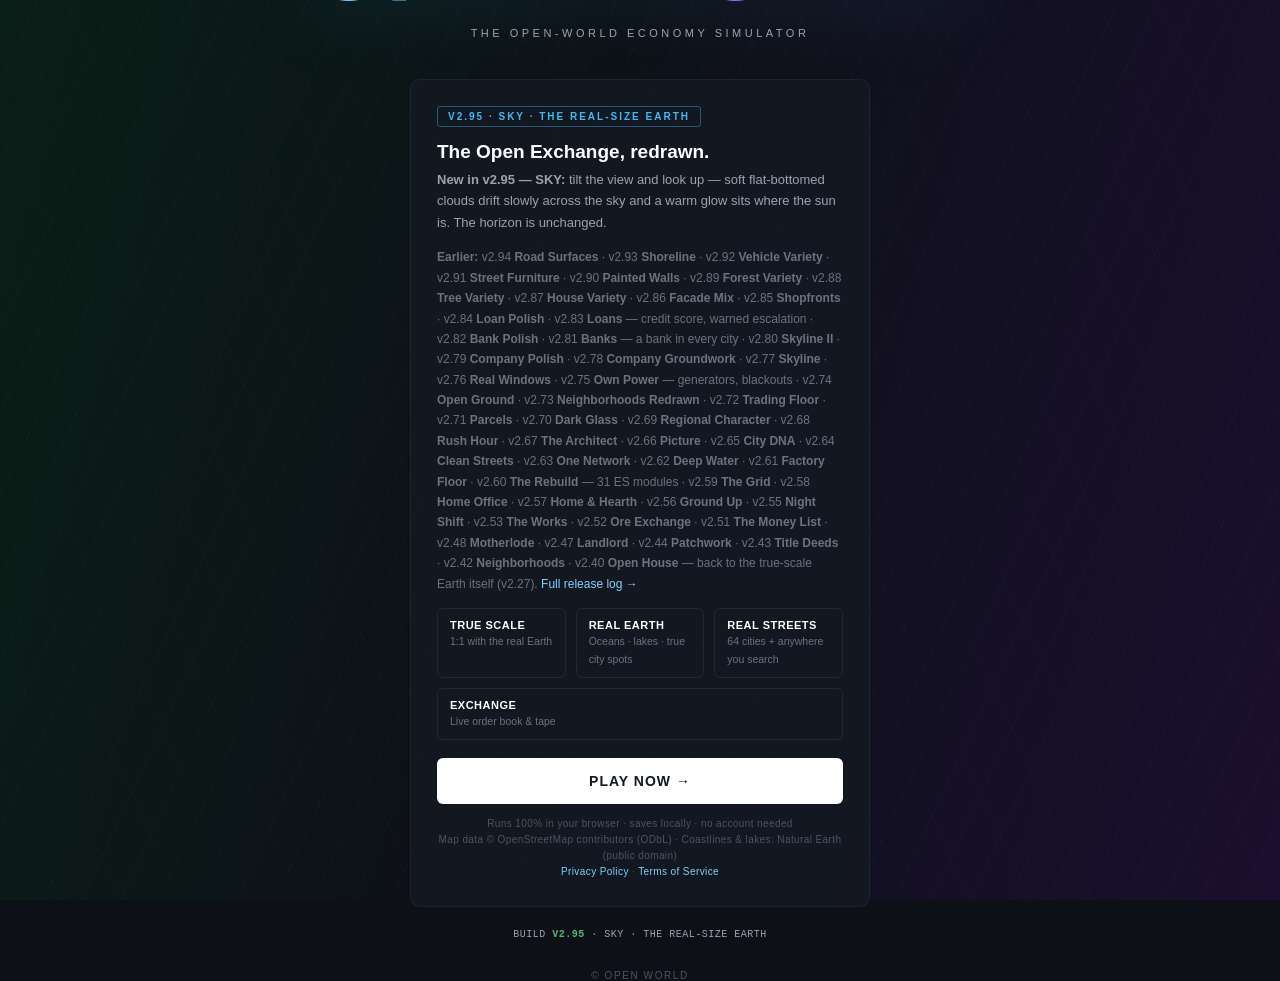
==== index.html @ a8e37529 "v2.95 Sky: soft drifting clouds and a sun glow, horizon unchanged Co-Authored-By: Claude Sonnet 5.5 " ====
<!DOCTYPE html>
<html lang="en">
<head>
<meta charset="UTF-8">
<meta name="viewport" content="width=device-width, initial-scale=1.0">
<title>Open World — The Open-World Economy Simulator</title>
<style>
:root{--mut:#9CA3AF;--dim:#6B7280;--green:#48BB78;--blue:#63B3ED;--line:#4A5568}
*{box-sizing:border-box}
html,body{margin:0;height:100%;background:#0D1117;color:#E2E8F0;
  font-family:-apple-system,BlinkMacSystemFont,'Segoe UI',Inter,Roboto,Arial,sans-serif}
body{display:flex;flex-direction:column;align-items:center;justify-content:center;gap:0;
  background:
    repeating-linear-gradient(115deg,transparent 0 34px,rgba(125,211,252,.022) 34px 35px),
    repeating-linear-gradient(65deg,transparent 0 54px,rgba(192,132,252,.02) 54px 55px),
    linear-gradient(105deg,#0a1f17 0%,#0d1117 42%,#1a0f2e 100%)}
.mark{font-weight:900;font-size:clamp(46px,9vw,96px);letter-spacing:-.5px;line-height:1;
  background:linear-gradient(90deg,#7DD3FC 0%,#38BDF8 30%,#A855F7 75%,#C084FC 100%);
  -webkit-background-clip:text;background-clip:text;color:transparent;
  filter:drop-shadow(0 6px 40px rgba(56,189,248,.18))}
.sub{margin-top:12px;font-size:11px;letter-spacing:3.5px;color:var(--mut);text-transform:uppercase}
.card{margin-top:40px;width:min(460px,90vw);background:rgba(20,25,35,.85);
  border:1px solid rgba(255,255,255,.05);border-radius:10px;padding:26px}
.pill{display:inline-block;font-size:10px;font-weight:800;letter-spacing:2px;color:#38BDF8;
  border:1px solid rgba(56,189,248,.4);border-radius:3px;padding:4px 10px;text-transform:uppercase}
h1{font-size:19px;margin:14px 0 6px;color:#fff}
p{font-size:13px;color:var(--mut);line-height:1.65;margin:0 0 14px}
.feat{display:flex;gap:10px;flex-wrap:wrap;margin:0 0 18px}
.f{flex:1;min-width:120px;border:1px solid rgba(255,255,255,.07);border-radius:6px;padding:10px 12px}
.f b{display:block;font-size:11px;color:#fff;letter-spacing:.5px}
.f span{font-size:10.5px;color:var(--dim)}
.go{display:block;width:100%;text-align:center;background:#fff;color:#111827;font-weight:800;
  font-size:14px;letter-spacing:1px;border-radius:6px;padding:15px;text-decoration:none;
  transition:box-shadow .15s,transform .08s}
.go:hover{box-shadow:0 8px 30px rgba(255,255,255,.22)}
.go:active{transform:scale(.98)}
.tiny{margin-top:12px;font-size:10px;color:#4B5563;text-align:center;letter-spacing:.4px;line-height:1.6}
.foot{margin-top:30px;font-size:10px;letter-spacing:1.6px;color:#4B5563;text-transform:uppercase}
.stats{margin-top:22px;font-family:ui-monospace,Consolas,monospace;font-size:10px;color:var(--mut);
  letter-spacing:.5px}
.stats b{color:var(--green)}
.news .old{color:var(--dim);font-size:12px;line-height:1.7}
.news a{color:#7DD3FC;text-decoration:none}
.news a:hover{text-decoration:underline}
.tiny a{color:#7DD3FC;text-decoration:none}
.tiny a:hover{text-decoration:underline}
</style>
</head>
<body>
<div class="mark">OPEN WORLD</div>
<div class="sub">The Open-World Economy Simulator</div>
<div class="card">
  <span class="pill">v2.95 · Sky · The Real-Size Earth</span>
  <h1>The Open Exchange, redrawn.</h1>
  <div class="news" id="news">
    <p><b>New in v2.95 — SKY:</b> tilt the view and look up — soft flat-bottomed clouds drift slowly across the sky and a warm glow sits where the sun is. The horizon is unchanged.</p>
    <p class="old"><b>Earlier:</b> v2.94 <b>Road Surfaces</b> · v2.93 <b>Shoreline</b> · v2.92 <b>Vehicle Variety</b> · v2.91 <b>Street Furniture</b> · v2.90 <b>Painted Walls</b> · v2.89 <b>Forest Variety</b> · v2.88 <b>Tree Variety</b> · v2.87 <b>House Variety</b> · v2.86 <b>Facade Mix</b> · v2.85 <b>Shopfronts</b> · v2.84 <b>Loan Polish</b> · v2.83 <b>Loans</b> — credit score, warned escalation · v2.82 <b>Bank Polish</b> · v2.81 <b>Banks</b> — a bank in every city · v2.80 <b>Skyline II</b> · v2.79 <b>Company Polish</b> · v2.78 <b>Company Groundwork</b> · v2.77 <b>Skyline</b> · v2.76 <b>Real Windows</b> · v2.75 <b>Own Power</b> — generators, blackouts · v2.74 <b>Open Ground</b> · v2.73 <b>Neighborhoods Redrawn</b> · v2.72 <b>Trading Floor</b> · v2.71 <b>Parcels</b> · v2.70 <b>Dark Glass</b> · v2.69 <b>Regional Character</b> · v2.68 <b>Rush Hour</b> · v2.67 <b>The Architect</b> · v2.66 <b>Picture</b> · v2.65 <b>City DNA</b> · v2.64 <b>Clean Streets</b> · v2.63 <b>One Network</b> · v2.62 <b>Deep Water</b> · v2.61 <b>Factory Floor</b> · v2.60 <b>The Rebuild</b> — 31 ES modules · v2.59 <b>The Grid</b> · v2.58 <b>Home Office</b> · v2.57 <b>Home &amp; Hearth</b> · v2.56 <b>Ground Up</b> · v2.55 <b>Night Shift</b> · v2.53 <b>The Works</b> · v2.52 <b>Ore Exchange</b> · v2.51 <b>The Money List</b> · v2.48 <b>Motherlode</b> · v2.47 <b>Landlord</b> · v2.44 <b>Patchwork</b> · v2.43 <b>Title Deeds</b> · v2.42 <b>Neighborhoods</b> · v2.40 <b>Open House</b> — back to the true-scale Earth itself (v2.27). <a href="CHANGES.md">Full release log →</a></p>
  </div>
  <div class="feat">
    <div class="f"><b>TRUE SCALE</b><span>1:1 with the real Earth</span></div>
    <div class="f"><b>REAL EARTH</b><span>Oceans · lakes · true city spots</span></div>
    <div class="f"><b>REAL STREETS</b><span>64 cities + anywhere you search</span></div>
    <div class="f"><b>EXCHANGE</b><span>Live order book &amp; tape</span></div>
  </div>
  <a class="go" href="openworld.html?v=2.95">PLAY NOW →</a>
  <div class="tiny">Runs 100% in your browser · saves locally · no account needed<br>
  Map data © OpenStreetMap contributors (ODbL) · Coastlines &amp; lakes: Natural Earth (public domain)<br>
  <a href="privacy.html">Privacy Policy</a> · <a href="terms.html">Terms of Service</a></div>
</div>
<div class="stats">BUILD <b>V2.95</b> · SKY · THE REAL-SIZE EARTH</div>
<div class="foot">© Open World</div>
</body>
</html>
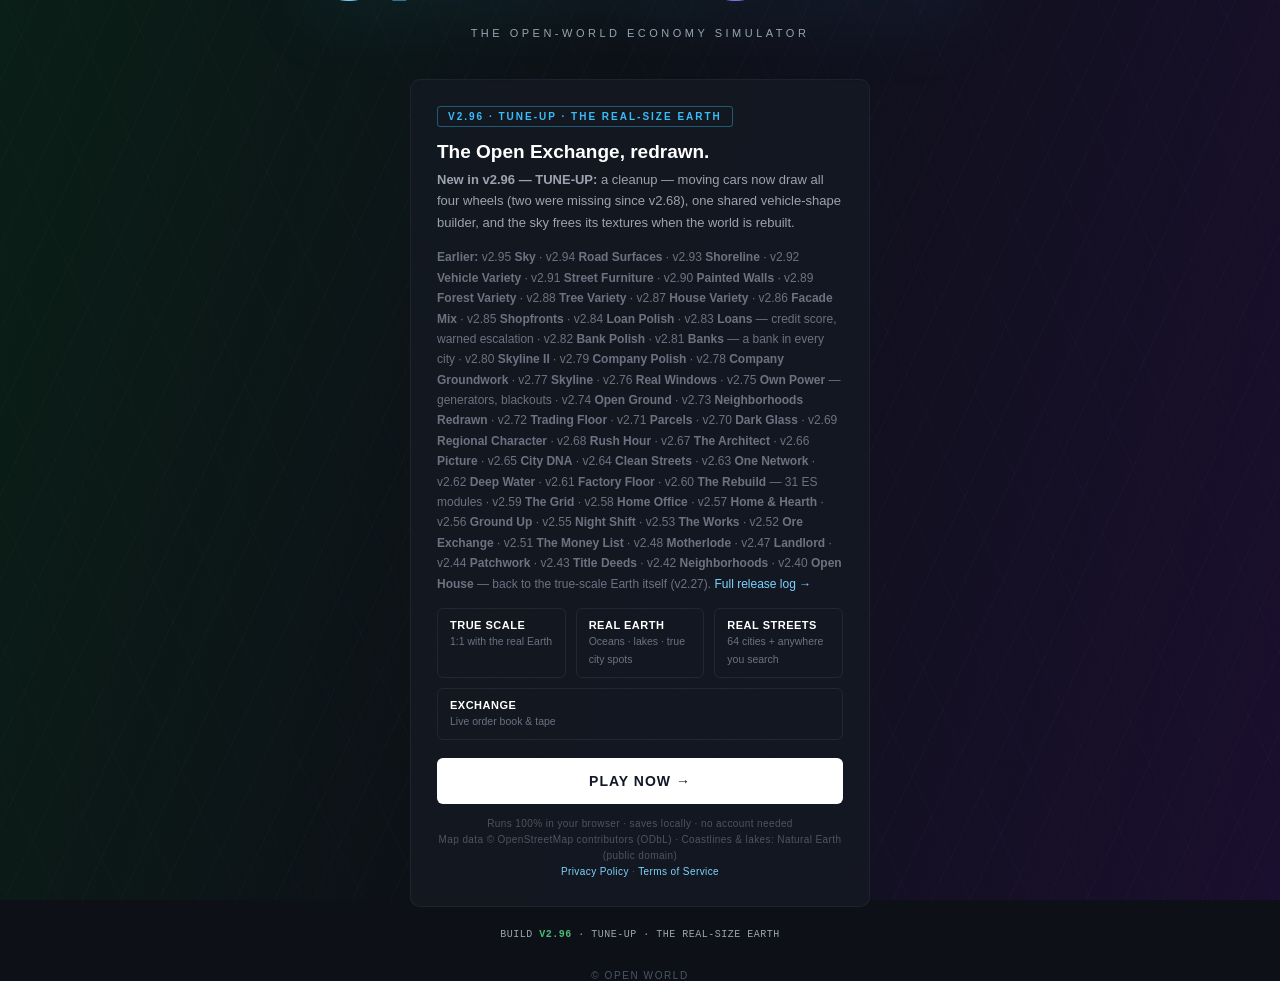
==== commit 1d253890: "v2.96 Tune-Up: fix missing moving-car wheels, shared vehicle matrix builder, sky texture cleanup Co-" ====
--- a/index.html
+++ b/index.html
@@ -50,11 +50,11 @@
 <div class="mark">OPEN WORLD</div>
 <div class="sub">The Open-World Economy Simulator</div>
 <div class="card">
-  <span class="pill">v2.95 · Sky · The Real-Size Earth</span>
+  <span class="pill">v2.96 · Tune-Up · The Real-Size Earth</span>
   <h1>The Open Exchange, redrawn.</h1>
   <div class="news" id="news">
-    <p><b>New in v2.95 — SKY:</b> tilt the view and look up — soft flat-bottomed clouds drift slowly across the sky and a warm glow sits where the sun is. The horizon is unchanged.</p>
-    <p class="old"><b>Earlier:</b> v2.94 <b>Road Surfaces</b> · v2.93 <b>Shoreline</b> · v2.92 <b>Vehicle Variety</b> · v2.91 <b>Street Furniture</b> · v2.90 <b>Painted Walls</b> · v2.89 <b>Forest Variety</b> · v2.88 <b>Tree Variety</b> · v2.87 <b>House Variety</b> · v2.86 <b>Facade Mix</b> · v2.85 <b>Shopfronts</b> · v2.84 <b>Loan Polish</b> · v2.83 <b>Loans</b> — credit score, warned escalation · v2.82 <b>Bank Polish</b> · v2.81 <b>Banks</b> — a bank in every city · v2.80 <b>Skyline II</b> · v2.79 <b>Company Polish</b> · v2.78 <b>Company Groundwork</b> · v2.77 <b>Skyline</b> · v2.76 <b>Real Windows</b> · v2.75 <b>Own Power</b> — generators, blackouts · v2.74 <b>Open Ground</b> · v2.73 <b>Neighborhoods Redrawn</b> · v2.72 <b>Trading Floor</b> · v2.71 <b>Parcels</b> · v2.70 <b>Dark Glass</b> · v2.69 <b>Regional Character</b> · v2.68 <b>Rush Hour</b> · v2.67 <b>The Architect</b> · v2.66 <b>Picture</b> · v2.65 <b>City DNA</b> · v2.64 <b>Clean Streets</b> · v2.63 <b>One Network</b> · v2.62 <b>Deep Water</b> · v2.61 <b>Factory Floor</b> · v2.60 <b>The Rebuild</b> — 31 ES modules · v2.59 <b>The Grid</b> · v2.58 <b>Home Office</b> · v2.57 <b>Home &amp; Hearth</b> · v2.56 <b>Ground Up</b> · v2.55 <b>Night Shift</b> · v2.53 <b>The Works</b> · v2.52 <b>Ore Exchange</b> · v2.51 <b>The Money List</b> · v2.48 <b>Motherlode</b> · v2.47 <b>Landlord</b> · v2.44 <b>Patchwork</b> · v2.43 <b>Title Deeds</b> · v2.42 <b>Neighborhoods</b> · v2.40 <b>Open House</b> — back to the true-scale Earth itself (v2.27). <a href="CHANGES.md">Full release log →</a></p>
+    <p><b>New in v2.96 — TUNE-UP:</b> a cleanup — moving cars now draw all four wheels (two were missing since v2.68), one shared vehicle-shape builder, and the sky frees its textures when the world is rebuilt.</p>
+    <p class="old"><b>Earlier:</b> v2.95 <b>Sky</b> · v2.94 <b>Road Surfaces</b> · v2.93 <b>Shoreline</b> · v2.92 <b>Vehicle Variety</b> · v2.91 <b>Street Furniture</b> · v2.90 <b>Painted Walls</b> · v2.89 <b>Forest Variety</b> · v2.88 <b>Tree Variety</b> · v2.87 <b>House Variety</b> · v2.86 <b>Facade Mix</b> · v2.85 <b>Shopfronts</b> · v2.84 <b>Loan Polish</b> · v2.83 <b>Loans</b> — credit score, warned escalation · v2.82 <b>Bank Polish</b> · v2.81 <b>Banks</b> — a bank in every city · v2.80 <b>Skyline II</b> · v2.79 <b>Company Polish</b> · v2.78 <b>Company Groundwork</b> · v2.77 <b>Skyline</b> · v2.76 <b>Real Windows</b> · v2.75 <b>Own Power</b> — generators, blackouts · v2.74 <b>Open Ground</b> · v2.73 <b>Neighborhoods Redrawn</b> · v2.72 <b>Trading Floor</b> · v2.71 <b>Parcels</b> · v2.70 <b>Dark Glass</b> · v2.69 <b>Regional Character</b> · v2.68 <b>Rush Hour</b> · v2.67 <b>The Architect</b> · v2.66 <b>Picture</b> · v2.65 <b>City DNA</b> · v2.64 <b>Clean Streets</b> · v2.63 <b>One Network</b> · v2.62 <b>Deep Water</b> · v2.61 <b>Factory Floor</b> · v2.60 <b>The Rebuild</b> — 31 ES modules · v2.59 <b>The Grid</b> · v2.58 <b>Home Office</b> · v2.57 <b>Home &amp; Hearth</b> · v2.56 <b>Ground Up</b> · v2.55 <b>Night Shift</b> · v2.53 <b>The Works</b> · v2.52 <b>Ore Exchange</b> · v2.51 <b>The Money List</b> · v2.48 <b>Motherlode</b> · v2.47 <b>Landlord</b> · v2.44 <b>Patchwork</b> · v2.43 <b>Title Deeds</b> · v2.42 <b>Neighborhoods</b> · v2.40 <b>Open House</b> — back to the true-scale Earth itself (v2.27). <a href="CHANGES.md">Full release log →</a></p>
   </div>
   <div class="feat">
     <div class="f"><b>TRUE SCALE</b><span>1:1 with the real Earth</span></div>
@@ -62,12 +62,12 @@
     <div class="f"><b>REAL STREETS</b><span>64 cities + anywhere you search</span></div>
     <div class="f"><b>EXCHANGE</b><span>Live order book &amp; tape</span></div>
   </div>
-  <a class="go" href="openworld.html?v=2.95">PLAY NOW →</a>
+  <a class="go" href="openworld.html?v=2.96">PLAY NOW →</a>
   <div class="tiny">Runs 100% in your browser · saves locally · no account needed<br>
   Map data © OpenStreetMap contributors (ODbL) · Coastlines &amp; lakes: Natural Earth (public domain)<br>
   <a href="privacy.html">Privacy Policy</a> · <a href="terms.html">Terms of Service</a></div>
 </div>
-<div class="stats">BUILD <b>V2.95</b> · SKY · THE REAL-SIZE EARTH</div>
+<div class="stats">BUILD <b>V2.96</b> · TUNE-UP · THE REAL-SIZE EARTH</div>
 <div class="foot">© Open World</div>
 </body>
 </html>
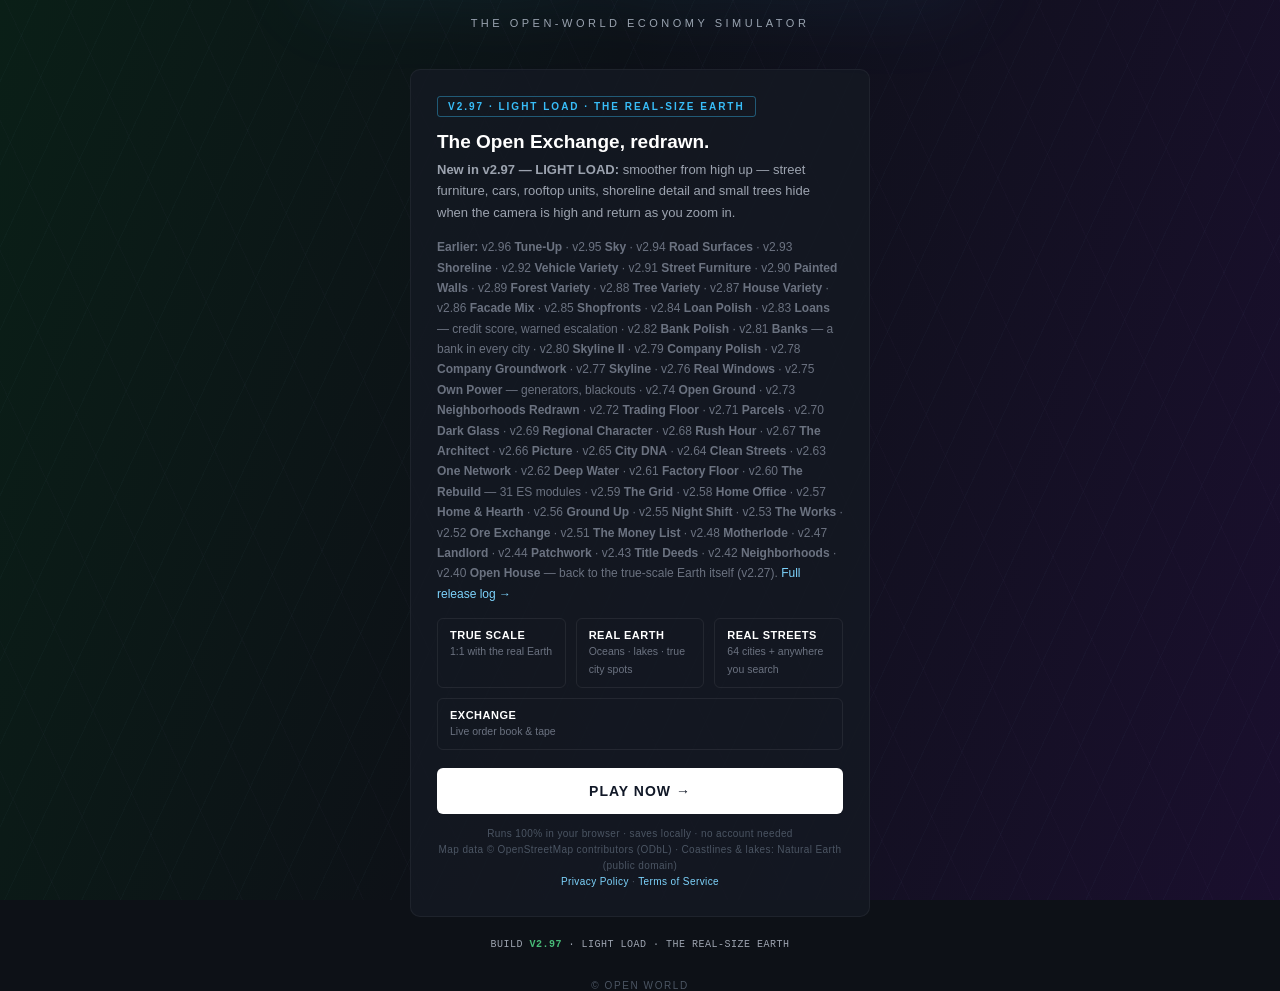
==== commit 3dc6e5ec: "v2.97 Light Load: small props and trees hide from a high camera (proplod), traffic skips work while " ====
--- a/index.html
+++ b/index.html
@@ -50,11 +50,11 @@
 <div class="mark">OPEN WORLD</div>
 <div class="sub">The Open-World Economy Simulator</div>
 <div class="card">
-  <span class="pill">v2.96 · Tune-Up · The Real-Size Earth</span>
+  <span class="pill">v2.97 · Light Load · The Real-Size Earth</span>
   <h1>The Open Exchange, redrawn.</h1>
   <div class="news" id="news">
-    <p><b>New in v2.96 — TUNE-UP:</b> a cleanup — moving cars now draw all four wheels (two were missing since v2.68), one shared vehicle-shape builder, and the sky frees its textures when the world is rebuilt.</p>
-    <p class="old"><b>Earlier:</b> v2.95 <b>Sky</b> · v2.94 <b>Road Surfaces</b> · v2.93 <b>Shoreline</b> · v2.92 <b>Vehicle Variety</b> · v2.91 <b>Street Furniture</b> · v2.90 <b>Painted Walls</b> · v2.89 <b>Forest Variety</b> · v2.88 <b>Tree Variety</b> · v2.87 <b>House Variety</b> · v2.86 <b>Facade Mix</b> · v2.85 <b>Shopfronts</b> · v2.84 <b>Loan Polish</b> · v2.83 <b>Loans</b> — credit score, warned escalation · v2.82 <b>Bank Polish</b> · v2.81 <b>Banks</b> — a bank in every city · v2.80 <b>Skyline II</b> · v2.79 <b>Company Polish</b> · v2.78 <b>Company Groundwork</b> · v2.77 <b>Skyline</b> · v2.76 <b>Real Windows</b> · v2.75 <b>Own Power</b> — generators, blackouts · v2.74 <b>Open Ground</b> · v2.73 <b>Neighborhoods Redrawn</b> · v2.72 <b>Trading Floor</b> · v2.71 <b>Parcels</b> · v2.70 <b>Dark Glass</b> · v2.69 <b>Regional Character</b> · v2.68 <b>Rush Hour</b> · v2.67 <b>The Architect</b> · v2.66 <b>Picture</b> · v2.65 <b>City DNA</b> · v2.64 <b>Clean Streets</b> · v2.63 <b>One Network</b> · v2.62 <b>Deep Water</b> · v2.61 <b>Factory Floor</b> · v2.60 <b>The Rebuild</b> — 31 ES modules · v2.59 <b>The Grid</b> · v2.58 <b>Home Office</b> · v2.57 <b>Home &amp; Hearth</b> · v2.56 <b>Ground Up</b> · v2.55 <b>Night Shift</b> · v2.53 <b>The Works</b> · v2.52 <b>Ore Exchange</b> · v2.51 <b>The Money List</b> · v2.48 <b>Motherlode</b> · v2.47 <b>Landlord</b> · v2.44 <b>Patchwork</b> · v2.43 <b>Title Deeds</b> · v2.42 <b>Neighborhoods</b> · v2.40 <b>Open House</b> — back to the true-scale Earth itself (v2.27). <a href="CHANGES.md">Full release log →</a></p>
+    <p><b>New in v2.97 — LIGHT LOAD:</b> smoother from high up — street furniture, cars, rooftop units, shoreline detail and small trees hide when the camera is high and return as you zoom in.</p>
+    <p class="old"><b>Earlier:</b> v2.96 <b>Tune-Up</b> · v2.95 <b>Sky</b> · v2.94 <b>Road Surfaces</b> · v2.93 <b>Shoreline</b> · v2.92 <b>Vehicle Variety</b> · v2.91 <b>Street Furniture</b> · v2.90 <b>Painted Walls</b> · v2.89 <b>Forest Variety</b> · v2.88 <b>Tree Variety</b> · v2.87 <b>House Variety</b> · v2.86 <b>Facade Mix</b> · v2.85 <b>Shopfronts</b> · v2.84 <b>Loan Polish</b> · v2.83 <b>Loans</b> — credit score, warned escalation · v2.82 <b>Bank Polish</b> · v2.81 <b>Banks</b> — a bank in every city · v2.80 <b>Skyline II</b> · v2.79 <b>Company Polish</b> · v2.78 <b>Company Groundwork</b> · v2.77 <b>Skyline</b> · v2.76 <b>Real Windows</b> · v2.75 <b>Own Power</b> — generators, blackouts · v2.74 <b>Open Ground</b> · v2.73 <b>Neighborhoods Redrawn</b> · v2.72 <b>Trading Floor</b> · v2.71 <b>Parcels</b> · v2.70 <b>Dark Glass</b> · v2.69 <b>Regional Character</b> · v2.68 <b>Rush Hour</b> · v2.67 <b>The Architect</b> · v2.66 <b>Picture</b> · v2.65 <b>City DNA</b> · v2.64 <b>Clean Streets</b> · v2.63 <b>One Network</b> · v2.62 <b>Deep Water</b> · v2.61 <b>Factory Floor</b> · v2.60 <b>The Rebuild</b> — 31 ES modules · v2.59 <b>The Grid</b> · v2.58 <b>Home Office</b> · v2.57 <b>Home &amp; Hearth</b> · v2.56 <b>Ground Up</b> · v2.55 <b>Night Shift</b> · v2.53 <b>The Works</b> · v2.52 <b>Ore Exchange</b> · v2.51 <b>The Money List</b> · v2.48 <b>Motherlode</b> · v2.47 <b>Landlord</b> · v2.44 <b>Patchwork</b> · v2.43 <b>Title Deeds</b> · v2.42 <b>Neighborhoods</b> · v2.40 <b>Open House</b> — back to the true-scale Earth itself (v2.27). <a href="CHANGES.md">Full release log →</a></p>
   </div>
   <div class="feat">
     <div class="f"><b>TRUE SCALE</b><span>1:1 with the real Earth</span></div>
@@ -62,12 +62,12 @@
     <div class="f"><b>REAL STREETS</b><span>64 cities + anywhere you search</span></div>
     <div class="f"><b>EXCHANGE</b><span>Live order book &amp; tape</span></div>
   </div>
-  <a class="go" href="openworld.html?v=2.96">PLAY NOW →</a>
+  <a class="go" href="openworld.html?v=2.97">PLAY NOW →</a>
   <div class="tiny">Runs 100% in your browser · saves locally · no account needed<br>
   Map data © OpenStreetMap contributors (ODbL) · Coastlines &amp; lakes: Natural Earth (public domain)<br>
   <a href="privacy.html">Privacy Policy</a> · <a href="terms.html">Terms of Service</a></div>
 </div>
-<div class="stats">BUILD <b>V2.96</b> · TUNE-UP · THE REAL-SIZE EARTH</div>
+<div class="stats">BUILD <b>V2.97</b> · LIGHT LOAD · THE REAL-SIZE EARTH</div>
 <div class="foot">© Open World</div>
 </body>
 </html>
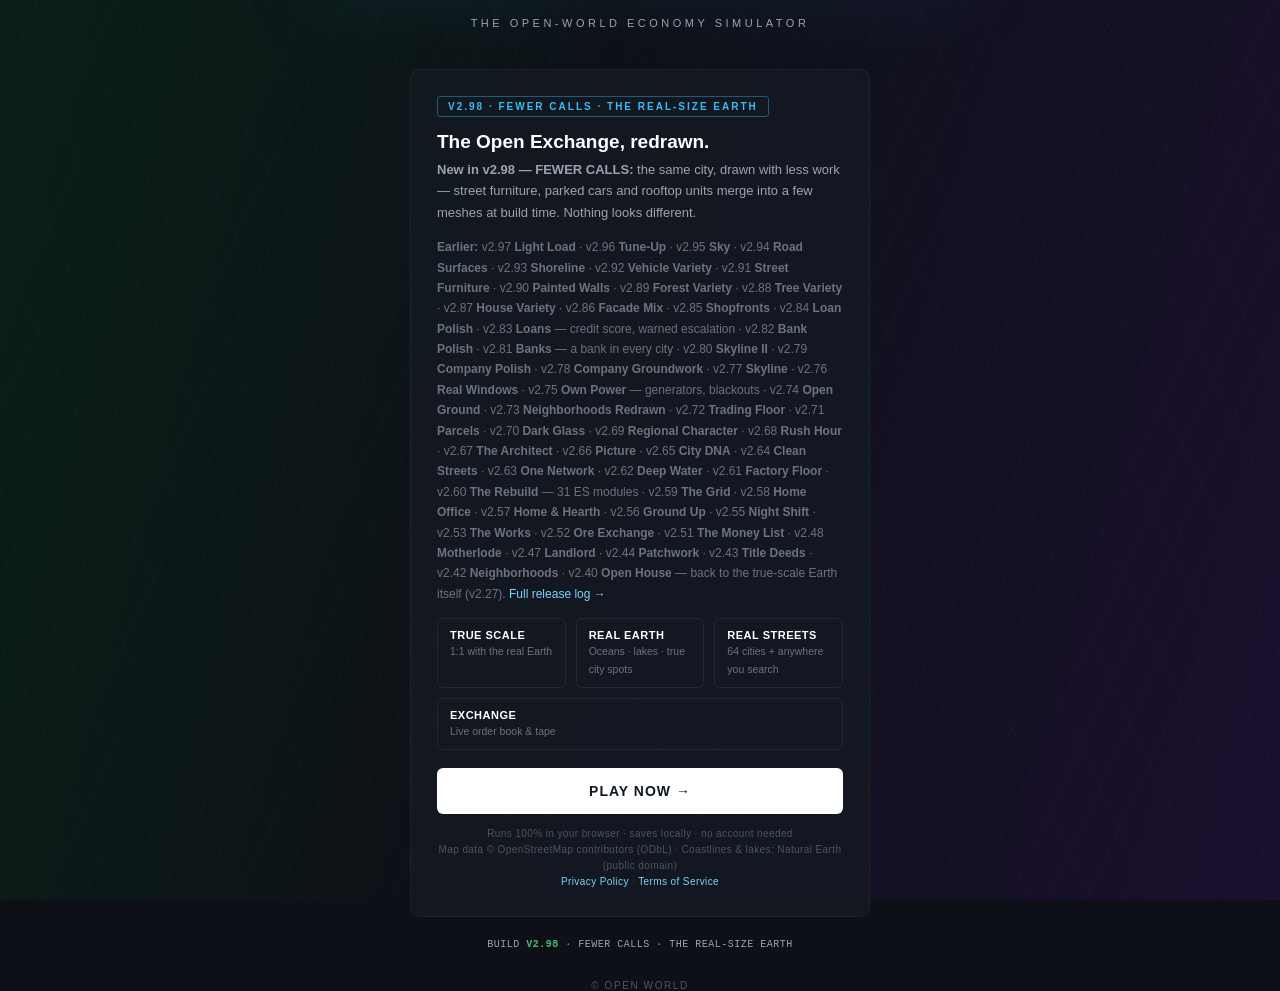
==== commit 6f1aff55: "v2.98 Fewer Calls: bake static props into a few merged meshes at city build Co-Authored-By: Claude S" ====
--- a/index.html
+++ b/index.html
@@ -50,11 +50,11 @@
 <div class="mark">OPEN WORLD</div>
 <div class="sub">The Open-World Economy Simulator</div>
 <div class="card">
-  <span class="pill">v2.97 · Light Load · The Real-Size Earth</span>
+  <span class="pill">v2.98 · Fewer Calls · The Real-Size Earth</span>
   <h1>The Open Exchange, redrawn.</h1>
   <div class="news" id="news">
-    <p><b>New in v2.97 — LIGHT LOAD:</b> smoother from high up — street furniture, cars, rooftop units, shoreline detail and small trees hide when the camera is high and return as you zoom in.</p>
-    <p class="old"><b>Earlier:</b> v2.96 <b>Tune-Up</b> · v2.95 <b>Sky</b> · v2.94 <b>Road Surfaces</b> · v2.93 <b>Shoreline</b> · v2.92 <b>Vehicle Variety</b> · v2.91 <b>Street Furniture</b> · v2.90 <b>Painted Walls</b> · v2.89 <b>Forest Variety</b> · v2.88 <b>Tree Variety</b> · v2.87 <b>House Variety</b> · v2.86 <b>Facade Mix</b> · v2.85 <b>Shopfronts</b> · v2.84 <b>Loan Polish</b> · v2.83 <b>Loans</b> — credit score, warned escalation · v2.82 <b>Bank Polish</b> · v2.81 <b>Banks</b> — a bank in every city · v2.80 <b>Skyline II</b> · v2.79 <b>Company Polish</b> · v2.78 <b>Company Groundwork</b> · v2.77 <b>Skyline</b> · v2.76 <b>Real Windows</b> · v2.75 <b>Own Power</b> — generators, blackouts · v2.74 <b>Open Ground</b> · v2.73 <b>Neighborhoods Redrawn</b> · v2.72 <b>Trading Floor</b> · v2.71 <b>Parcels</b> · v2.70 <b>Dark Glass</b> · v2.69 <b>Regional Character</b> · v2.68 <b>Rush Hour</b> · v2.67 <b>The Architect</b> · v2.66 <b>Picture</b> · v2.65 <b>City DNA</b> · v2.64 <b>Clean Streets</b> · v2.63 <b>One Network</b> · v2.62 <b>Deep Water</b> · v2.61 <b>Factory Floor</b> · v2.60 <b>The Rebuild</b> — 31 ES modules · v2.59 <b>The Grid</b> · v2.58 <b>Home Office</b> · v2.57 <b>Home &amp; Hearth</b> · v2.56 <b>Ground Up</b> · v2.55 <b>Night Shift</b> · v2.53 <b>The Works</b> · v2.52 <b>Ore Exchange</b> · v2.51 <b>The Money List</b> · v2.48 <b>Motherlode</b> · v2.47 <b>Landlord</b> · v2.44 <b>Patchwork</b> · v2.43 <b>Title Deeds</b> · v2.42 <b>Neighborhoods</b> · v2.40 <b>Open House</b> — back to the true-scale Earth itself (v2.27). <a href="CHANGES.md">Full release log →</a></p>
+    <p><b>New in v2.98 — FEWER CALLS:</b> the same city, drawn with less work — street furniture, parked cars and rooftop units merge into a few meshes at build time. Nothing looks different.</p>
+    <p class="old"><b>Earlier:</b> v2.97 <b>Light Load</b> · v2.96 <b>Tune-Up</b> · v2.95 <b>Sky</b> · v2.94 <b>Road Surfaces</b> · v2.93 <b>Shoreline</b> · v2.92 <b>Vehicle Variety</b> · v2.91 <b>Street Furniture</b> · v2.90 <b>Painted Walls</b> · v2.89 <b>Forest Variety</b> · v2.88 <b>Tree Variety</b> · v2.87 <b>House Variety</b> · v2.86 <b>Facade Mix</b> · v2.85 <b>Shopfronts</b> · v2.84 <b>Loan Polish</b> · v2.83 <b>Loans</b> — credit score, warned escalation · v2.82 <b>Bank Polish</b> · v2.81 <b>Banks</b> — a bank in every city · v2.80 <b>Skyline II</b> · v2.79 <b>Company Polish</b> · v2.78 <b>Company Groundwork</b> · v2.77 <b>Skyline</b> · v2.76 <b>Real Windows</b> · v2.75 <b>Own Power</b> — generators, blackouts · v2.74 <b>Open Ground</b> · v2.73 <b>Neighborhoods Redrawn</b> · v2.72 <b>Trading Floor</b> · v2.71 <b>Parcels</b> · v2.70 <b>Dark Glass</b> · v2.69 <b>Regional Character</b> · v2.68 <b>Rush Hour</b> · v2.67 <b>The Architect</b> · v2.66 <b>Picture</b> · v2.65 <b>City DNA</b> · v2.64 <b>Clean Streets</b> · v2.63 <b>One Network</b> · v2.62 <b>Deep Water</b> · v2.61 <b>Factory Floor</b> · v2.60 <b>The Rebuild</b> — 31 ES modules · v2.59 <b>The Grid</b> · v2.58 <b>Home Office</b> · v2.57 <b>Home &amp; Hearth</b> · v2.56 <b>Ground Up</b> · v2.55 <b>Night Shift</b> · v2.53 <b>The Works</b> · v2.52 <b>Ore Exchange</b> · v2.51 <b>The Money List</b> · v2.48 <b>Motherlode</b> · v2.47 <b>Landlord</b> · v2.44 <b>Patchwork</b> · v2.43 <b>Title Deeds</b> · v2.42 <b>Neighborhoods</b> · v2.40 <b>Open House</b> — back to the true-scale Earth itself (v2.27). <a href="CHANGES.md">Full release log →</a></p>
   </div>
   <div class="feat">
     <div class="f"><b>TRUE SCALE</b><span>1:1 with the real Earth</span></div>
@@ -62,12 +62,12 @@
     <div class="f"><b>REAL STREETS</b><span>64 cities + anywhere you search</span></div>
     <div class="f"><b>EXCHANGE</b><span>Live order book &amp; tape</span></div>
   </div>
-  <a class="go" href="openworld.html?v=2.97">PLAY NOW →</a>
+  <a class="go" href="openworld.html?v=2.98">PLAY NOW →</a>
   <div class="tiny">Runs 100% in your browser · saves locally · no account needed<br>
   Map data © OpenStreetMap contributors (ODbL) · Coastlines &amp; lakes: Natural Earth (public domain)<br>
   <a href="privacy.html">Privacy Policy</a> · <a href="terms.html">Terms of Service</a></div>
 </div>
-<div class="stats">BUILD <b>V2.97</b> · LIGHT LOAD · THE REAL-SIZE EARTH</div>
+<div class="stats">BUILD <b>V2.98</b> · FEWER CALLS · THE REAL-SIZE EARTH</div>
 <div class="foot">© Open World</div>
 </body>
 </html>
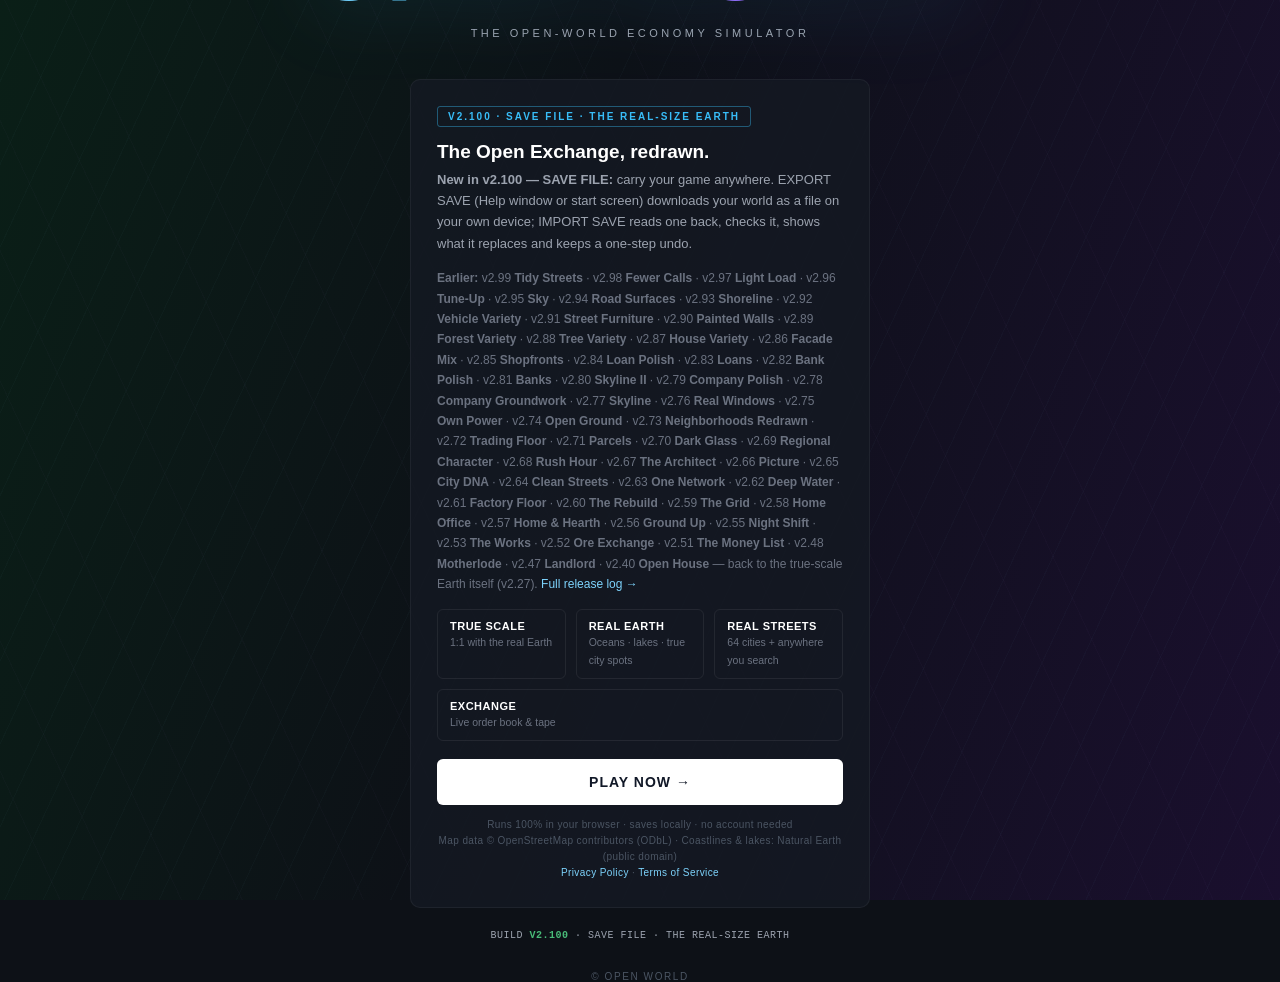
==== commit 441299b2: "v2.99 SAVE FILE: export/import saves, loans wording, privacy line Co-Authored-By: Claude Sonnet 5.5 " ====
--- a/index.html
+++ b/index.html
@@ -50,11 +50,11 @@
 <div class="mark">OPEN WORLD</div>
 <div class="sub">The Open-World Economy Simulator</div>
 <div class="card">
-  <span class="pill">v2.98 · Fewer Calls · The Real-Size Earth</span>
+  <span class="pill">v2.100 · Save File · The Real-Size Earth</span>
   <h1>The Open Exchange, redrawn.</h1>
   <div class="news" id="news">
-    <p><b>New in v2.98 — FEWER CALLS:</b> the same city, drawn with less work — street furniture, parked cars and rooftop units merge into a few meshes at build time. Nothing looks different.</p>
-    <p class="old"><b>Earlier:</b> v2.97 <b>Light Load</b> · v2.96 <b>Tune-Up</b> · v2.95 <b>Sky</b> · v2.94 <b>Road Surfaces</b> · v2.93 <b>Shoreline</b> · v2.92 <b>Vehicle Variety</b> · v2.91 <b>Street Furniture</b> · v2.90 <b>Painted Walls</b> · v2.89 <b>Forest Variety</b> · v2.88 <b>Tree Variety</b> · v2.87 <b>House Variety</b> · v2.86 <b>Facade Mix</b> · v2.85 <b>Shopfronts</b> · v2.84 <b>Loan Polish</b> · v2.83 <b>Loans</b> — credit score, warned escalation · v2.82 <b>Bank Polish</b> · v2.81 <b>Banks</b> — a bank in every city · v2.80 <b>Skyline II</b> · v2.79 <b>Company Polish</b> · v2.78 <b>Company Groundwork</b> · v2.77 <b>Skyline</b> · v2.76 <b>Real Windows</b> · v2.75 <b>Own Power</b> — generators, blackouts · v2.74 <b>Open Ground</b> · v2.73 <b>Neighborhoods Redrawn</b> · v2.72 <b>Trading Floor</b> · v2.71 <b>Parcels</b> · v2.70 <b>Dark Glass</b> · v2.69 <b>Regional Character</b> · v2.68 <b>Rush Hour</b> · v2.67 <b>The Architect</b> · v2.66 <b>Picture</b> · v2.65 <b>City DNA</b> · v2.64 <b>Clean Streets</b> · v2.63 <b>One Network</b> · v2.62 <b>Deep Water</b> · v2.61 <b>Factory Floor</b> · v2.60 <b>The Rebuild</b> — 31 ES modules · v2.59 <b>The Grid</b> · v2.58 <b>Home Office</b> · v2.57 <b>Home &amp; Hearth</b> · v2.56 <b>Ground Up</b> · v2.55 <b>Night Shift</b> · v2.53 <b>The Works</b> · v2.52 <b>Ore Exchange</b> · v2.51 <b>The Money List</b> · v2.48 <b>Motherlode</b> · v2.47 <b>Landlord</b> · v2.44 <b>Patchwork</b> · v2.43 <b>Title Deeds</b> · v2.42 <b>Neighborhoods</b> · v2.40 <b>Open House</b> — back to the true-scale Earth itself (v2.27). <a href="CHANGES.md">Full release log →</a></p>
+    <p><b>New in v2.100 — SAVE FILE:</b> carry your game anywhere. EXPORT SAVE (Help window or start screen) downloads your world as a file on your own device; IMPORT SAVE reads one back, checks it, shows what it replaces and keeps a one-step undo.</p>
+    <p class="old"><b>Earlier:</b> v2.99 <b>Tidy Streets</b> · v2.98 <b>Fewer Calls</b> · v2.97 <b>Light Load</b> · v2.96 <b>Tune-Up</b> · v2.95 <b>Sky</b> · v2.94 <b>Road Surfaces</b> · v2.93 <b>Shoreline</b> · v2.92 <b>Vehicle Variety</b> · v2.91 <b>Street Furniture</b> · v2.90 <b>Painted Walls</b> · v2.89 <b>Forest Variety</b> · v2.88 <b>Tree Variety</b> · v2.87 <b>House Variety</b> · v2.86 <b>Facade Mix</b> · v2.85 <b>Shopfronts</b> · v2.84 <b>Loan Polish</b> · v2.83 <b>Loans</b> · v2.82 <b>Bank Polish</b> · v2.81 <b>Banks</b> · v2.80 <b>Skyline II</b> · v2.79 <b>Company Polish</b> · v2.78 <b>Company Groundwork</b> · v2.77 <b>Skyline</b> · v2.76 <b>Real Windows</b> · v2.75 <b>Own Power</b> · v2.74 <b>Open Ground</b> · v2.73 <b>Neighborhoods Redrawn</b> · v2.72 <b>Trading Floor</b> · v2.71 <b>Parcels</b> · v2.70 <b>Dark Glass</b> · v2.69 <b>Regional Character</b> · v2.68 <b>Rush Hour</b> · v2.67 <b>The Architect</b> · v2.66 <b>Picture</b> · v2.65 <b>City DNA</b> · v2.64 <b>Clean Streets</b> · v2.63 <b>One Network</b> · v2.62 <b>Deep Water</b> · v2.61 <b>Factory Floor</b> · v2.60 <b>The Rebuild</b> · v2.59 <b>The Grid</b> · v2.58 <b>Home Office</b> · v2.57 <b>Home &amp; Hearth</b> · v2.56 <b>Ground Up</b> · v2.55 <b>Night Shift</b> · v2.53 <b>The Works</b> · v2.52 <b>Ore Exchange</b> · v2.51 <b>The Money List</b> · v2.48 <b>Motherlode</b> · v2.47 <b>Landlord</b> · v2.40 <b>Open House</b> — back to the true-scale Earth itself (v2.27). <a href="CHANGES.md">Full release log →</a></p>
   </div>
   <div class="feat">
     <div class="f"><b>TRUE SCALE</b><span>1:1 with the real Earth</span></div>
@@ -62,12 +62,12 @@
     <div class="f"><b>REAL STREETS</b><span>64 cities + anywhere you search</span></div>
     <div class="f"><b>EXCHANGE</b><span>Live order book &amp; tape</span></div>
   </div>
-  <a class="go" href="openworld.html?v=2.98">PLAY NOW →</a>
+  <a class="go" href="openworld.html?v=2.100">PLAY NOW →</a>
   <div class="tiny">Runs 100% in your browser · saves locally · no account needed<br>
   Map data © OpenStreetMap contributors (ODbL) · Coastlines &amp; lakes: Natural Earth (public domain)<br>
   <a href="privacy.html">Privacy Policy</a> · <a href="terms.html">Terms of Service</a></div>
 </div>
-<div class="stats">BUILD <b>V2.98</b> · FEWER CALLS · THE REAL-SIZE EARTH</div>
+<div class="stats">BUILD <b>V2.100</b> · SAVE FILE · THE REAL-SIZE EARTH</div>
 <div class="foot">© Open World</div>
 </body>
 </html>
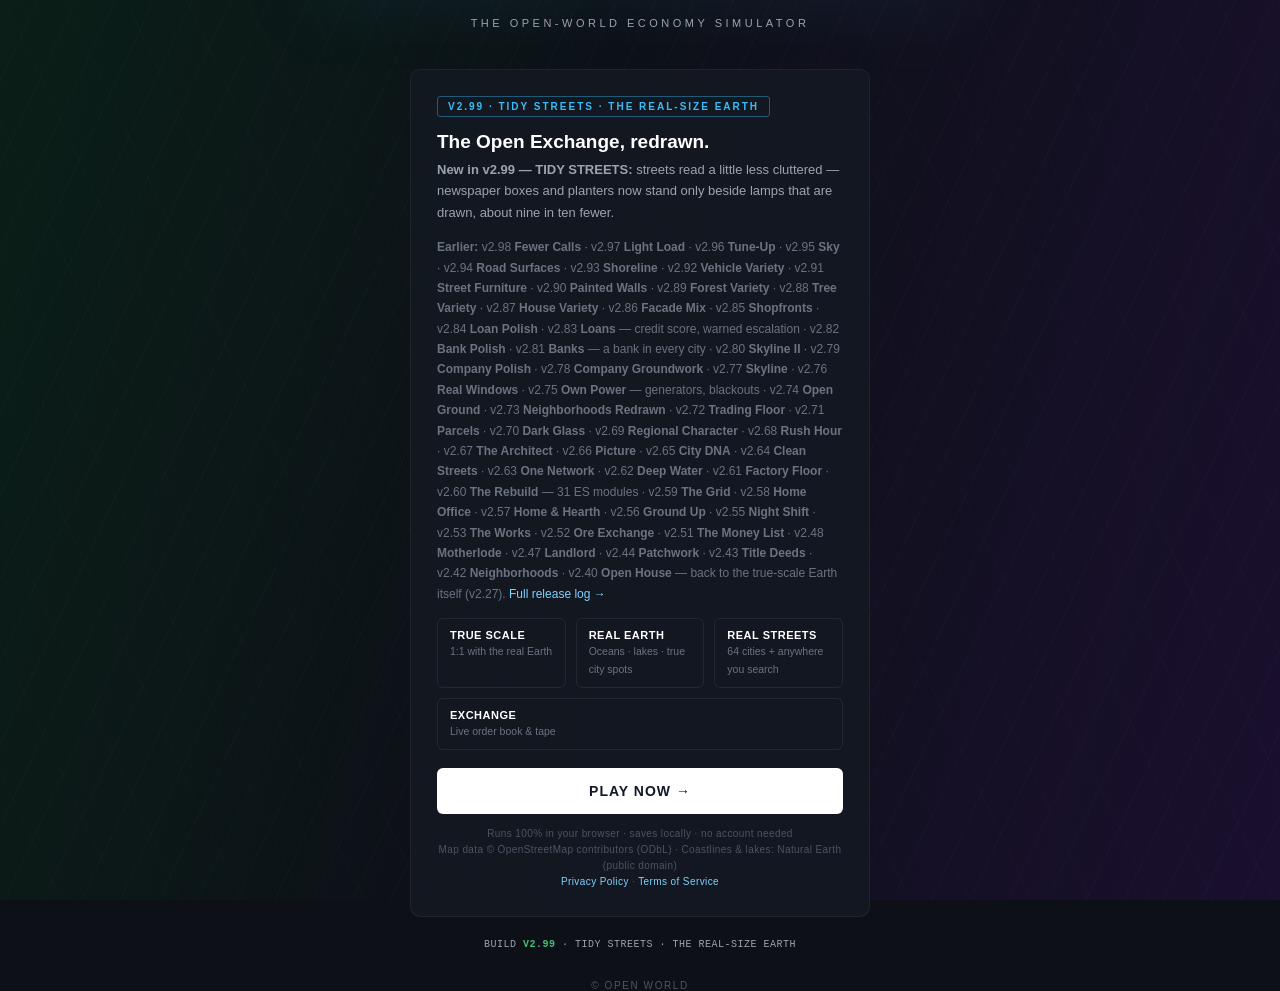
==== commit bc7eeb62: "v2.99 Tidy Streets: newspaper boxes and planters only beside drawn lamps; banks-test net-worth check" ====
--- a/index.html
+++ b/index.html
@@ -50,11 +50,11 @@
 <div class="mark">OPEN WORLD</div>
 <div class="sub">The Open-World Economy Simulator</div>
 <div class="card">
-  <span class="pill">v2.100 · Save File · The Real-Size Earth</span>
+  <span class="pill">v2.99 · Tidy Streets · The Real-Size Earth</span>
   <h1>The Open Exchange, redrawn.</h1>
   <div class="news" id="news">
-    <p><b>New in v2.100 — SAVE FILE:</b> carry your game anywhere. EXPORT SAVE (Help window or start screen) downloads your world as a file on your own device; IMPORT SAVE reads one back, checks it, shows what it replaces and keeps a one-step undo.</p>
-    <p class="old"><b>Earlier:</b> v2.99 <b>Tidy Streets</b> · v2.98 <b>Fewer Calls</b> · v2.97 <b>Light Load</b> · v2.96 <b>Tune-Up</b> · v2.95 <b>Sky</b> · v2.94 <b>Road Surfaces</b> · v2.93 <b>Shoreline</b> · v2.92 <b>Vehicle Variety</b> · v2.91 <b>Street Furniture</b> · v2.90 <b>Painted Walls</b> · v2.89 <b>Forest Variety</b> · v2.88 <b>Tree Variety</b> · v2.87 <b>House Variety</b> · v2.86 <b>Facade Mix</b> · v2.85 <b>Shopfronts</b> · v2.84 <b>Loan Polish</b> · v2.83 <b>Loans</b> · v2.82 <b>Bank Polish</b> · v2.81 <b>Banks</b> · v2.80 <b>Skyline II</b> · v2.79 <b>Company Polish</b> · v2.78 <b>Company Groundwork</b> · v2.77 <b>Skyline</b> · v2.76 <b>Real Windows</b> · v2.75 <b>Own Power</b> · v2.74 <b>Open Ground</b> · v2.73 <b>Neighborhoods Redrawn</b> · v2.72 <b>Trading Floor</b> · v2.71 <b>Parcels</b> · v2.70 <b>Dark Glass</b> · v2.69 <b>Regional Character</b> · v2.68 <b>Rush Hour</b> · v2.67 <b>The Architect</b> · v2.66 <b>Picture</b> · v2.65 <b>City DNA</b> · v2.64 <b>Clean Streets</b> · v2.63 <b>One Network</b> · v2.62 <b>Deep Water</b> · v2.61 <b>Factory Floor</b> · v2.60 <b>The Rebuild</b> · v2.59 <b>The Grid</b> · v2.58 <b>Home Office</b> · v2.57 <b>Home &amp; Hearth</b> · v2.56 <b>Ground Up</b> · v2.55 <b>Night Shift</b> · v2.53 <b>The Works</b> · v2.52 <b>Ore Exchange</b> · v2.51 <b>The Money List</b> · v2.48 <b>Motherlode</b> · v2.47 <b>Landlord</b> · v2.40 <b>Open House</b> — back to the true-scale Earth itself (v2.27). <a href="CHANGES.md">Full release log →</a></p>
+    <p><b>New in v2.99 — TIDY STREETS:</b> streets read a little less cluttered — newspaper boxes and planters now stand only beside lamps that are drawn, about nine in ten fewer.</p>
+    <p class="old"><b>Earlier:</b> v2.98 <b>Fewer Calls</b> · v2.97 <b>Light Load</b> · v2.96 <b>Tune-Up</b> · v2.95 <b>Sky</b> · v2.94 <b>Road Surfaces</b> · v2.93 <b>Shoreline</b> · v2.92 <b>Vehicle Variety</b> · v2.91 <b>Street Furniture</b> · v2.90 <b>Painted Walls</b> · v2.89 <b>Forest Variety</b> · v2.88 <b>Tree Variety</b> · v2.87 <b>House Variety</b> · v2.86 <b>Facade Mix</b> · v2.85 <b>Shopfronts</b> · v2.84 <b>Loan Polish</b> · v2.83 <b>Loans</b> — credit score, warned escalation · v2.82 <b>Bank Polish</b> · v2.81 <b>Banks</b> — a bank in every city · v2.80 <b>Skyline II</b> · v2.79 <b>Company Polish</b> · v2.78 <b>Company Groundwork</b> · v2.77 <b>Skyline</b> · v2.76 <b>Real Windows</b> · v2.75 <b>Own Power</b> — generators, blackouts · v2.74 <b>Open Ground</b> · v2.73 <b>Neighborhoods Redrawn</b> · v2.72 <b>Trading Floor</b> · v2.71 <b>Parcels</b> · v2.70 <b>Dark Glass</b> · v2.69 <b>Regional Character</b> · v2.68 <b>Rush Hour</b> · v2.67 <b>The Architect</b> · v2.66 <b>Picture</b> · v2.65 <b>City DNA</b> · v2.64 <b>Clean Streets</b> · v2.63 <b>One Network</b> · v2.62 <b>Deep Water</b> · v2.61 <b>Factory Floor</b> · v2.60 <b>The Rebuild</b> — 31 ES modules · v2.59 <b>The Grid</b> · v2.58 <b>Home Office</b> · v2.57 <b>Home &amp; Hearth</b> · v2.56 <b>Ground Up</b> · v2.55 <b>Night Shift</b> · v2.53 <b>The Works</b> · v2.52 <b>Ore Exchange</b> · v2.51 <b>The Money List</b> · v2.48 <b>Motherlode</b> · v2.47 <b>Landlord</b> · v2.44 <b>Patchwork</b> · v2.43 <b>Title Deeds</b> · v2.42 <b>Neighborhoods</b> · v2.40 <b>Open House</b> — back to the true-scale Earth itself (v2.27). <a href="CHANGES.md">Full release log →</a></p>
   </div>
   <div class="feat">
     <div class="f"><b>TRUE SCALE</b><span>1:1 with the real Earth</span></div>
@@ -62,12 +62,12 @@
     <div class="f"><b>REAL STREETS</b><span>64 cities + anywhere you search</span></div>
     <div class="f"><b>EXCHANGE</b><span>Live order book &amp; tape</span></div>
   </div>
-  <a class="go" href="openworld.html?v=2.100">PLAY NOW →</a>
+  <a class="go" href="openworld.html?v=2.99">PLAY NOW →</a>
   <div class="tiny">Runs 100% in your browser · saves locally · no account needed<br>
   Map data © OpenStreetMap contributors (ODbL) · Coastlines &amp; lakes: Natural Earth (public domain)<br>
   <a href="privacy.html">Privacy Policy</a> · <a href="terms.html">Terms of Service</a></div>
 </div>
-<div class="stats">BUILD <b>V2.100</b> · SAVE FILE · THE REAL-SIZE EARTH</div>
+<div class="stats">BUILD <b>V2.99</b> · TIDY STREETS · THE REAL-SIZE EARTH</div>
 <div class="foot">© Open World</div>
 </body>
 </html>
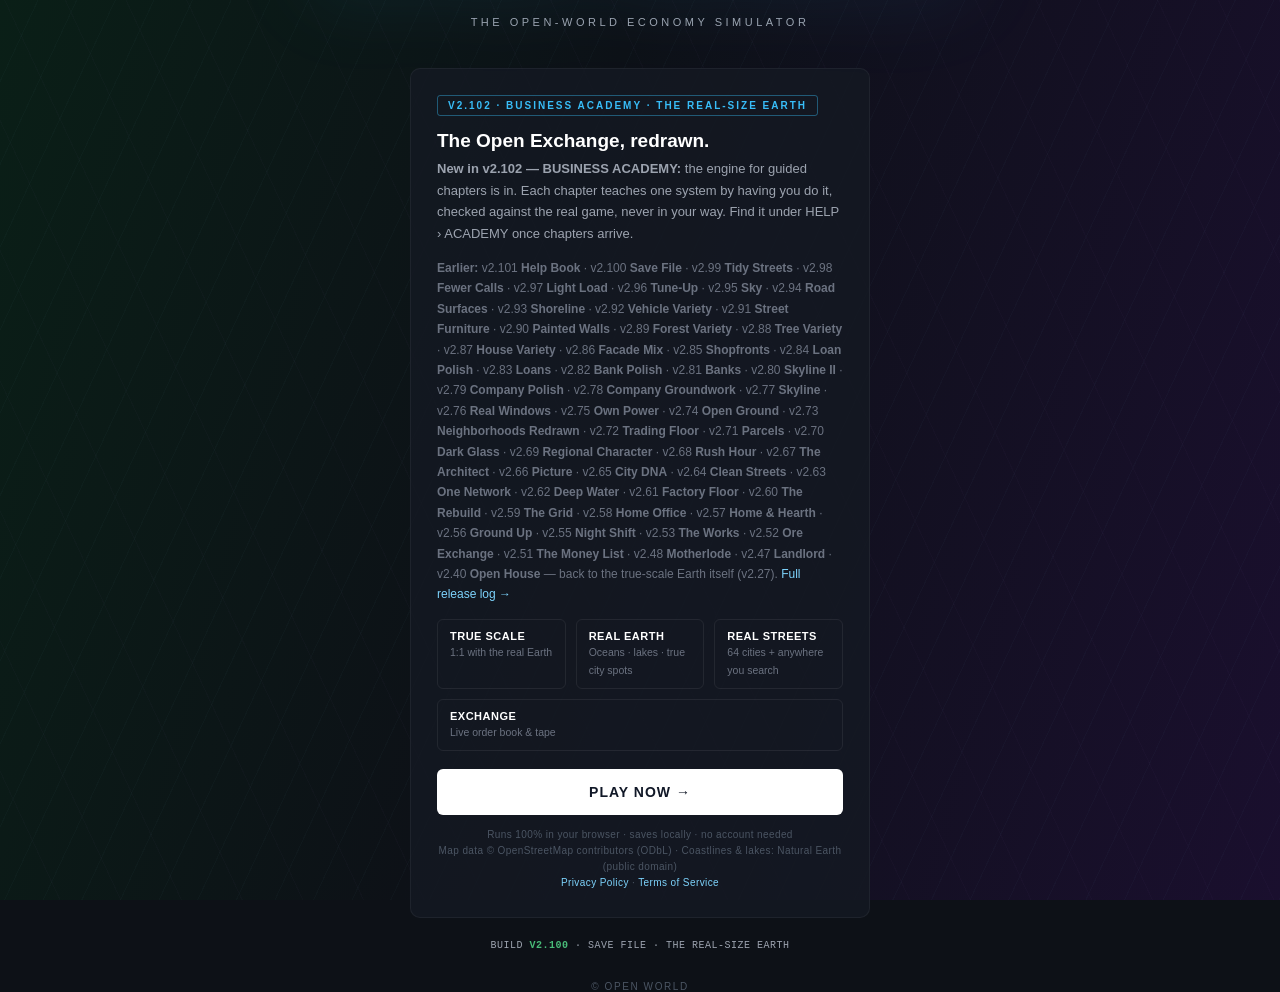
==== commit 57ced7f5: "v2.101 BUSINESS ACADEMY: the guide engine Co-Authored-By: Claude Sonnet 5.5 <noreply@anthropic.com> " ====
--- a/index.html
+++ b/index.html
@@ -50,11 +50,11 @@
 <div class="mark">OPEN WORLD</div>
 <div class="sub">The Open-World Economy Simulator</div>
 <div class="card">
-  <span class="pill">v2.99 · Tidy Streets · The Real-Size Earth</span>
+  <span class="pill">v2.102 · Business Academy · The Real-Size Earth</span>
   <h1>The Open Exchange, redrawn.</h1>
   <div class="news" id="news">
-    <p><b>New in v2.99 — TIDY STREETS:</b> streets read a little less cluttered — newspaper boxes and planters now stand only beside lamps that are drawn, about nine in ten fewer.</p>
-    <p class="old"><b>Earlier:</b> v2.98 <b>Fewer Calls</b> · v2.97 <b>Light Load</b> · v2.96 <b>Tune-Up</b> · v2.95 <b>Sky</b> · v2.94 <b>Road Surfaces</b> · v2.93 <b>Shoreline</b> · v2.92 <b>Vehicle Variety</b> · v2.91 <b>Street Furniture</b> · v2.90 <b>Painted Walls</b> · v2.89 <b>Forest Variety</b> · v2.88 <b>Tree Variety</b> · v2.87 <b>House Variety</b> · v2.86 <b>Facade Mix</b> · v2.85 <b>Shopfronts</b> · v2.84 <b>Loan Polish</b> · v2.83 <b>Loans</b> — credit score, warned escalation · v2.82 <b>Bank Polish</b> · v2.81 <b>Banks</b> — a bank in every city · v2.80 <b>Skyline II</b> · v2.79 <b>Company Polish</b> · v2.78 <b>Company Groundwork</b> · v2.77 <b>Skyline</b> · v2.76 <b>Real Windows</b> · v2.75 <b>Own Power</b> — generators, blackouts · v2.74 <b>Open Ground</b> · v2.73 <b>Neighborhoods Redrawn</b> · v2.72 <b>Trading Floor</b> · v2.71 <b>Parcels</b> · v2.70 <b>Dark Glass</b> · v2.69 <b>Regional Character</b> · v2.68 <b>Rush Hour</b> · v2.67 <b>The Architect</b> · v2.66 <b>Picture</b> · v2.65 <b>City DNA</b> · v2.64 <b>Clean Streets</b> · v2.63 <b>One Network</b> · v2.62 <b>Deep Water</b> · v2.61 <b>Factory Floor</b> · v2.60 <b>The Rebuild</b> — 31 ES modules · v2.59 <b>The Grid</b> · v2.58 <b>Home Office</b> · v2.57 <b>Home &amp; Hearth</b> · v2.56 <b>Ground Up</b> · v2.55 <b>Night Shift</b> · v2.53 <b>The Works</b> · v2.52 <b>Ore Exchange</b> · v2.51 <b>The Money List</b> · v2.48 <b>Motherlode</b> · v2.47 <b>Landlord</b> · v2.44 <b>Patchwork</b> · v2.43 <b>Title Deeds</b> · v2.42 <b>Neighborhoods</b> · v2.40 <b>Open House</b> — back to the true-scale Earth itself (v2.27). <a href="CHANGES.md">Full release log →</a></p>
+    <p><b>New in v2.102 — BUSINESS ACADEMY:</b> the engine for guided chapters is in. Each chapter teaches one system by having you do it, checked against the real game, never in your way. Find it under HELP › ACADEMY once chapters arrive.</p>
+    <p class="old"><b>Earlier:</b> v2.101 <b>Help Book</b> · v2.100 <b>Save File</b> · v2.99 <b>Tidy Streets</b> · v2.98 <b>Fewer Calls</b> · v2.97 <b>Light Load</b> · v2.96 <b>Tune-Up</b> · v2.95 <b>Sky</b> · v2.94 <b>Road Surfaces</b> · v2.93 <b>Shoreline</b> · v2.92 <b>Vehicle Variety</b> · v2.91 <b>Street Furniture</b> · v2.90 <b>Painted Walls</b> · v2.89 <b>Forest Variety</b> · v2.88 <b>Tree Variety</b> · v2.87 <b>House Variety</b> · v2.86 <b>Facade Mix</b> · v2.85 <b>Shopfronts</b> · v2.84 <b>Loan Polish</b> · v2.83 <b>Loans</b> · v2.82 <b>Bank Polish</b> · v2.81 <b>Banks</b> · v2.80 <b>Skyline II</b> · v2.79 <b>Company Polish</b> · v2.78 <b>Company Groundwork</b> · v2.77 <b>Skyline</b> · v2.76 <b>Real Windows</b> · v2.75 <b>Own Power</b> · v2.74 <b>Open Ground</b> · v2.73 <b>Neighborhoods Redrawn</b> · v2.72 <b>Trading Floor</b> · v2.71 <b>Parcels</b> · v2.70 <b>Dark Glass</b> · v2.69 <b>Regional Character</b> · v2.68 <b>Rush Hour</b> · v2.67 <b>The Architect</b> · v2.66 <b>Picture</b> · v2.65 <b>City DNA</b> · v2.64 <b>Clean Streets</b> · v2.63 <b>One Network</b> · v2.62 <b>Deep Water</b> · v2.61 <b>Factory Floor</b> · v2.60 <b>The Rebuild</b> · v2.59 <b>The Grid</b> · v2.58 <b>Home Office</b> · v2.57 <b>Home &amp; Hearth</b> · v2.56 <b>Ground Up</b> · v2.55 <b>Night Shift</b> · v2.53 <b>The Works</b> · v2.52 <b>Ore Exchange</b> · v2.51 <b>The Money List</b> · v2.48 <b>Motherlode</b> · v2.47 <b>Landlord</b> · v2.40 <b>Open House</b> — back to the true-scale Earth itself (v2.27). <a href="CHANGES.md">Full release log →</a></p>
   </div>
   <div class="feat">
     <div class="f"><b>TRUE SCALE</b><span>1:1 with the real Earth</span></div>
@@ -62,12 +62,12 @@
     <div class="f"><b>REAL STREETS</b><span>64 cities + anywhere you search</span></div>
     <div class="f"><b>EXCHANGE</b><span>Live order book &amp; tape</span></div>
   </div>
-  <a class="go" href="openworld.html?v=2.99">PLAY NOW →</a>
+  <a class="go" href="openworld.html?v=2.102">PLAY NOW →</a>
   <div class="tiny">Runs 100% in your browser · saves locally · no account needed<br>
   Map data © OpenStreetMap contributors (ODbL) · Coastlines &amp; lakes: Natural Earth (public domain)<br>
   <a href="privacy.html">Privacy Policy</a> · <a href="terms.html">Terms of Service</a></div>
 </div>
-<div class="stats">BUILD <b>V2.99</b> · TIDY STREETS · THE REAL-SIZE EARTH</div>
+<div class="stats">BUILD <b>V2.100</b> · SAVE FILE · THE REAL-SIZE EARTH</div>
 <div class="foot">© Open World</div>
 </body>
 </html>
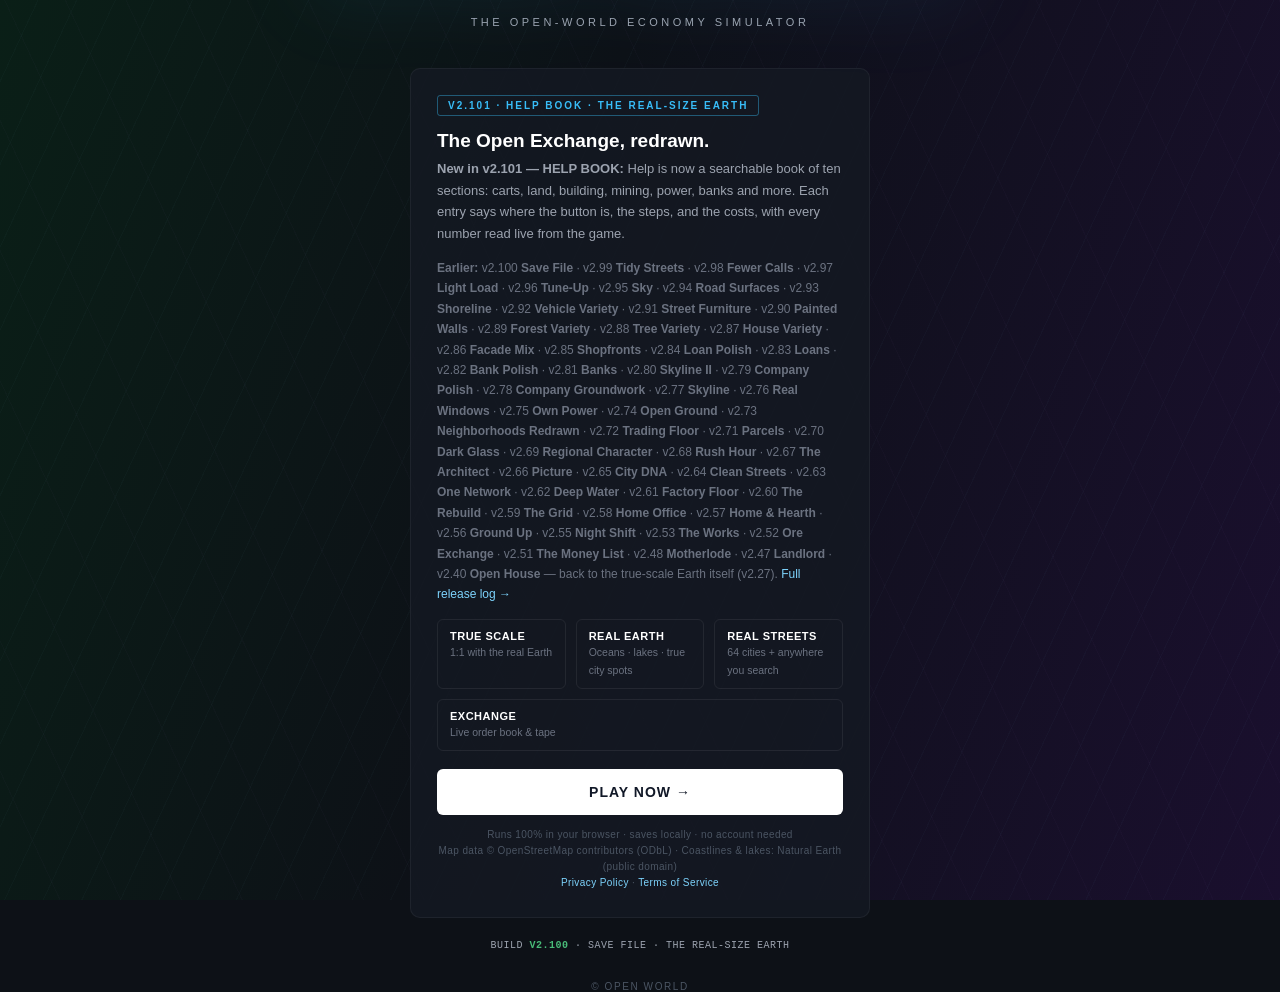
==== commit 78ec8652: "v2.101 HELP BOOK: searchable ten-section Help, every number read live from each system's rules New j" ====
--- a/index.html
+++ b/index.html
@@ -50,11 +50,11 @@
 <div class="mark">OPEN WORLD</div>
 <div class="sub">The Open-World Economy Simulator</div>
 <div class="card">
-  <span class="pill">v2.102 · Business Academy · The Real-Size Earth</span>
+  <span class="pill">v2.101 · Help Book · The Real-Size Earth</span>
   <h1>The Open Exchange, redrawn.</h1>
   <div class="news" id="news">
-    <p><b>New in v2.102 — BUSINESS ACADEMY:</b> the engine for guided chapters is in. Each chapter teaches one system by having you do it, checked against the real game, never in your way. Find it under HELP › ACADEMY once chapters arrive.</p>
-    <p class="old"><b>Earlier:</b> v2.101 <b>Help Book</b> · v2.100 <b>Save File</b> · v2.99 <b>Tidy Streets</b> · v2.98 <b>Fewer Calls</b> · v2.97 <b>Light Load</b> · v2.96 <b>Tune-Up</b> · v2.95 <b>Sky</b> · v2.94 <b>Road Surfaces</b> · v2.93 <b>Shoreline</b> · v2.92 <b>Vehicle Variety</b> · v2.91 <b>Street Furniture</b> · v2.90 <b>Painted Walls</b> · v2.89 <b>Forest Variety</b> · v2.88 <b>Tree Variety</b> · v2.87 <b>House Variety</b> · v2.86 <b>Facade Mix</b> · v2.85 <b>Shopfronts</b> · v2.84 <b>Loan Polish</b> · v2.83 <b>Loans</b> · v2.82 <b>Bank Polish</b> · v2.81 <b>Banks</b> · v2.80 <b>Skyline II</b> · v2.79 <b>Company Polish</b> · v2.78 <b>Company Groundwork</b> · v2.77 <b>Skyline</b> · v2.76 <b>Real Windows</b> · v2.75 <b>Own Power</b> · v2.74 <b>Open Ground</b> · v2.73 <b>Neighborhoods Redrawn</b> · v2.72 <b>Trading Floor</b> · v2.71 <b>Parcels</b> · v2.70 <b>Dark Glass</b> · v2.69 <b>Regional Character</b> · v2.68 <b>Rush Hour</b> · v2.67 <b>The Architect</b> · v2.66 <b>Picture</b> · v2.65 <b>City DNA</b> · v2.64 <b>Clean Streets</b> · v2.63 <b>One Network</b> · v2.62 <b>Deep Water</b> · v2.61 <b>Factory Floor</b> · v2.60 <b>The Rebuild</b> · v2.59 <b>The Grid</b> · v2.58 <b>Home Office</b> · v2.57 <b>Home &amp; Hearth</b> · v2.56 <b>Ground Up</b> · v2.55 <b>Night Shift</b> · v2.53 <b>The Works</b> · v2.52 <b>Ore Exchange</b> · v2.51 <b>The Money List</b> · v2.48 <b>Motherlode</b> · v2.47 <b>Landlord</b> · v2.40 <b>Open House</b> — back to the true-scale Earth itself (v2.27). <a href="CHANGES.md">Full release log →</a></p>
+    <p><b>New in v2.101 — HELP BOOK:</b> Help is now a searchable book of ten sections: carts, land, building, mining, power, banks and more. Each entry says where the button is, the steps, and the costs, with every number read live from the game.</p>
+    <p class="old"><b>Earlier:</b> v2.100 <b>Save File</b> · v2.99 <b>Tidy Streets</b> · v2.98 <b>Fewer Calls</b> · v2.97 <b>Light Load</b> · v2.96 <b>Tune-Up</b> · v2.95 <b>Sky</b> · v2.94 <b>Road Surfaces</b> · v2.93 <b>Shoreline</b> · v2.92 <b>Vehicle Variety</b> · v2.91 <b>Street Furniture</b> · v2.90 <b>Painted Walls</b> · v2.89 <b>Forest Variety</b> · v2.88 <b>Tree Variety</b> · v2.87 <b>House Variety</b> · v2.86 <b>Facade Mix</b> · v2.85 <b>Shopfronts</b> · v2.84 <b>Loan Polish</b> · v2.83 <b>Loans</b> · v2.82 <b>Bank Polish</b> · v2.81 <b>Banks</b> · v2.80 <b>Skyline II</b> · v2.79 <b>Company Polish</b> · v2.78 <b>Company Groundwork</b> · v2.77 <b>Skyline</b> · v2.76 <b>Real Windows</b> · v2.75 <b>Own Power</b> · v2.74 <b>Open Ground</b> · v2.73 <b>Neighborhoods Redrawn</b> · v2.72 <b>Trading Floor</b> · v2.71 <b>Parcels</b> · v2.70 <b>Dark Glass</b> · v2.69 <b>Regional Character</b> · v2.68 <b>Rush Hour</b> · v2.67 <b>The Architect</b> · v2.66 <b>Picture</b> · v2.65 <b>City DNA</b> · v2.64 <b>Clean Streets</b> · v2.63 <b>One Network</b> · v2.62 <b>Deep Water</b> · v2.61 <b>Factory Floor</b> · v2.60 <b>The Rebuild</b> · v2.59 <b>The Grid</b> · v2.58 <b>Home Office</b> · v2.57 <b>Home &amp; Hearth</b> · v2.56 <b>Ground Up</b> · v2.55 <b>Night Shift</b> · v2.53 <b>The Works</b> · v2.52 <b>Ore Exchange</b> · v2.51 <b>The Money List</b> · v2.48 <b>Motherlode</b> · v2.47 <b>Landlord</b> · v2.40 <b>Open House</b> — back to the true-scale Earth itself (v2.27). <a href="CHANGES.md">Full release log →</a></p>
   </div>
   <div class="feat">
     <div class="f"><b>TRUE SCALE</b><span>1:1 with the real Earth</span></div>
@@ -62,7 +62,7 @@
     <div class="f"><b>REAL STREETS</b><span>64 cities + anywhere you search</span></div>
     <div class="f"><b>EXCHANGE</b><span>Live order book &amp; tape</span></div>
   </div>
-  <a class="go" href="openworld.html?v=2.102">PLAY NOW →</a>
+  <a class="go" href="openworld.html?v=2.101">PLAY NOW →</a>
   <div class="tiny">Runs 100% in your browser · saves locally · no account needed<br>
   Map data © OpenStreetMap contributors (ODbL) · Coastlines &amp; lakes: Natural Earth (public domain)<br>
   <a href="privacy.html">Privacy Policy</a> · <a href="terms.html">Terms of Service</a></div>
